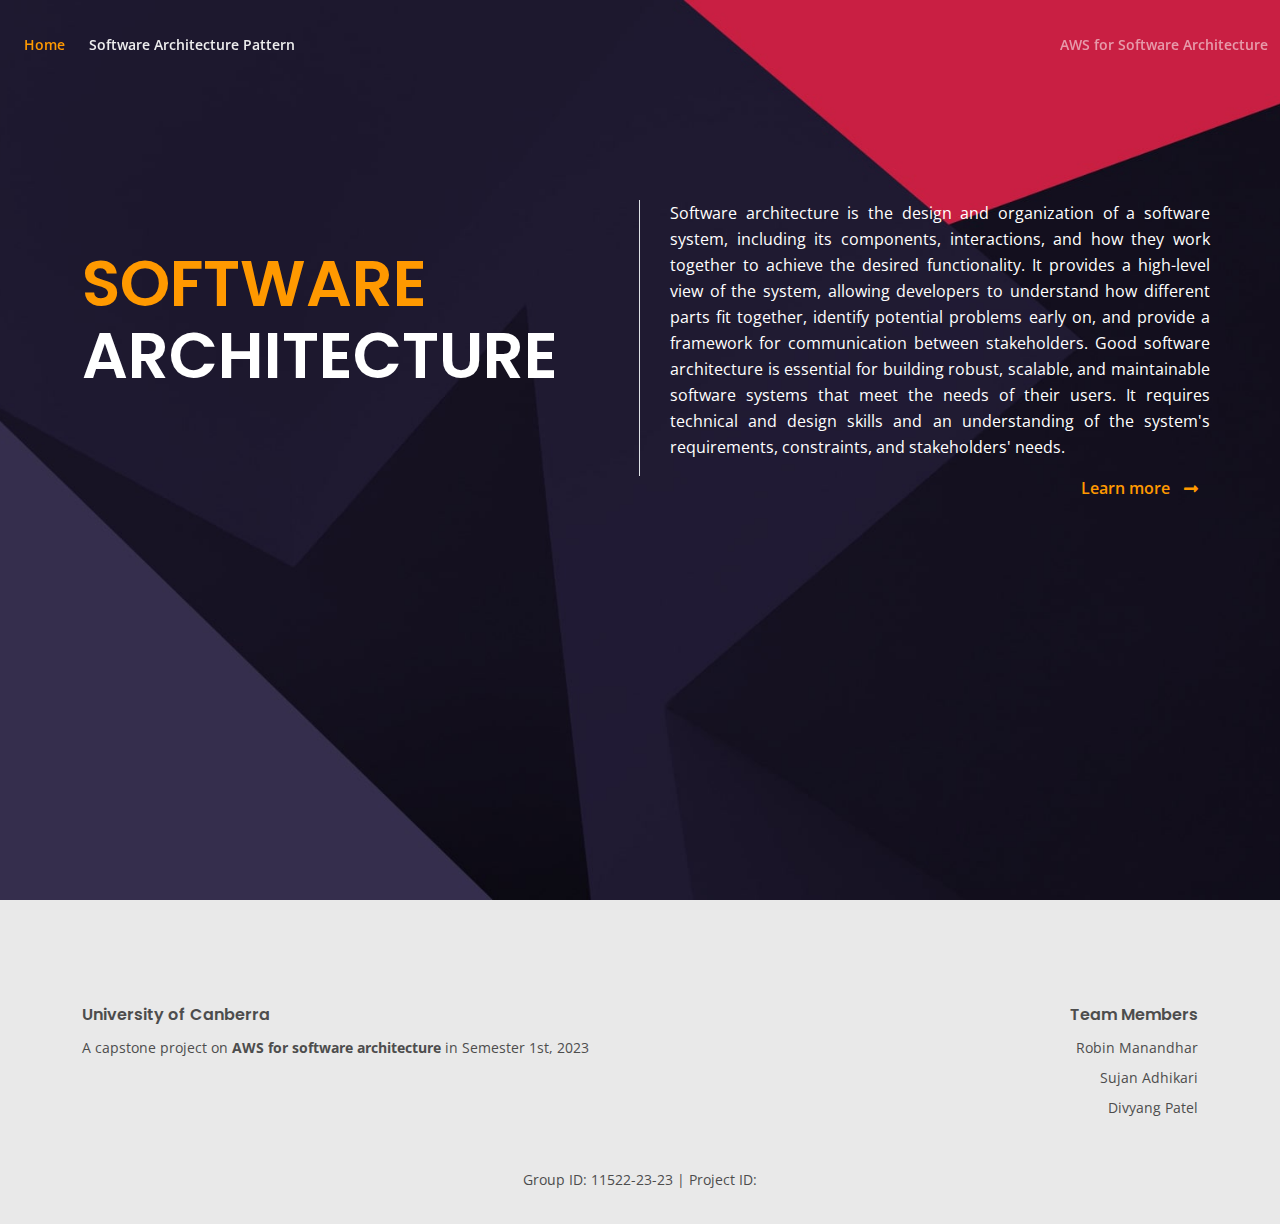
==== index.html @ 77b59138 "new file add and some changes" ====
<!DOCTYPE html>
<html lang="en">
    <head>
        <meta charset="utf-8">
        <meta name="viewport" content="width=device-width, initial-scale=1, shrink-to-fit=no">

        <!-- Webpage Title -->
        <title>AWS for Software Architecture</title>
        
        <!-- Styles -->
        <link href="https://fonts.googleapis.com/css2?family=Open+Sans:ital,wght@0,400;0,600;0,700;1,400&display=swap" rel="stylesheet">
        <link href="https://fonts.googleapis.com/css2?family=Poppins:wght@600&display=swap" rel="stylesheet">
        <link href="css/bootstrap.min.css" rel="stylesheet">
        <link href="css/fontawesome-all.min.css" rel="stylesheet">
        <link href="css/swiper.css" rel="stylesheet">
        <link href="css/styles.css" rel="stylesheet">
        
        <!-- Favicon  -->
        <link rel="icon" href="images/favicon.png">
    </head>
    <body data-bs-spy="scroll" data-bs-target="#navbarExample">
        
        <!-- Navigation -->
        <nav id="navbarExample" class="navbar navbar-expand-lg fixed-top navbar-dark" aria-label="Main navigation">
            <div class="container">

                <button class="navbar-toggler p-0 border-0" type="button" id="navbarSideCollapse" aria-label="Toggle navigation">
                    <span class="navbar-toggler-icon"></span>
                </button>

                <div class="navbar-collapse offcanvas-collapse" id="navbarsExampleDefault">
                    <ul class="navbar-nav mr-auto navbar-nav-scroll">
                        <li class="nav-item">
                            <a class="nav-link" href="#header">Home</a>
                        </li>
                        <li class="nav-item">
                            <a class="nav-link" href="soft_arch_pattern.html">Software Architecture Pattern</a>
                        </li>                        
                    </ul>
                    <span class="navbar-text ms-auto">
                        AWS for Software Architecture
                    </span>
                </div> <!-- end of navbar-collapse -->
            </div> <!-- end of container -->
        </nav> <!-- end of navbar -->
        <!-- end of navigation -->

        
        <!-- Header -->
        <header id="header" class="header">
            <div class="container">
                <div class="row">
                    <div class="col-lg-6 border-end">
                        <h1 class="h1-large mt-5"><span class="yellow">SOFTWARE</span><br> ARCHITECTURE</h1>
                    </div> <!-- end of col -->
                    
                    <div class="col-lg-6 intro-text">
                        <p>Software architecture is the design and organization of a software system, 
                            including its components, interactions, and how they work together to 
                            achieve the desired functionality. It provides a high-level view of the 
                            system, allowing developers to understand how different parts fit 
                            together, identify potential problems early on, and provide a framework 
                            for communication between stakeholders. Good software architecture is 
                            essential for building robust, scalable, and maintainable software systems 
                            that meet the needs of their users. It requires technical and design skills 
                            and an understanding of the system's requirements, constraints, and 
                            stakeholders' needs.</p>                        
                    </div> <!-- end of col -->
                    <div class="col-lg-12">
                        <a class="read-more no-line yellow float-end" href="soft_arch.html">Learn more <span class="fas fa-long-arrow-alt-right"></span></a>
                    </div>
                </div> <!-- end of row -->
            </div> <!-- end of container -->
        </header> <!-- end of header -->
        <!-- end of header -->

        <!-- Footer -->
        <div class="footer">
            <div class="container">
                <div class="row">
                    <div class="col-lg-6">
                        <h6>University of Canberra</h6>
                        <p class="p-small">A capstone project on <strong>AWS for software architecture</strong> in Semester 1st, 2023</p>
                    </div> <!-- end of col -->
                    <div class="col-lg-6">
                        <div class="float-end">
                            <h6 class="text-end">Team Members</h6>
                            <ul class="list-unstyled li-space-lg p-small text-end">
                                <li>Robin Manandhar</li>
                                <li>Sujan Adhikari</li>
                                <li>Divyang Patel</li>
                            </ul>
                        </div>
                    </div><!-- end of col -->
                </div> <!-- end of row -->
            </div> <!-- end of container -->
        </div> <!-- end of footer -->  
        <!-- end of footer -->


        <!-- Copyright -->
        <div class="copyright">
            <div class="container">
                <div class="row">
                    <div class="col-lg-12">
                        <p class="p-small">Group ID: 11522-23-23 | Project ID: </p>
                    </div> <!-- end of col -->
                </div> <!-- enf of row -->
            </div> <!-- end of container -->
        </div> <!-- end of copyright --> 
        <!-- end of copyright -->

        <!-- Back To Top Button -->
        <button onclick="topFunction()" id="myBtn">
            <img src="images/up-arrow.png" alt="alternative">
        </button>
        <!-- end of back to top button -->
            
        <!-- Scripts -->
        <script src="js/bootstrap.min.js"></script> <!-- Bootstrap framework -->
        <script src="js/swiper.min.js"></script> <!-- Swiper for image and text sliders -->
        <script src="js/purecounter.min.js"></script> <!-- Purecounter counter for statistics numbers -->
        <script src="js/scripts.js"></script> <!-- Custom scripts -->
    </body>
</html>
---- css/styles.css ----
/* Description: Master CSS file */

/*****************************************
Table Of Contents:
- General Styles
- Navigation
- Header
- Footer
- Copyright
- Back To Top Button
- Extra Pages
- Media Queries
******************************************/

/*****************************************
Colors:
- Backgrounds - light gray #f7f9fd
- Buttons, icons - yellow #ff9900
- Headings text - black #131a22
- Body text - dark gray #53575a
******************************************/


/**************************/
/*     General Styles     */
/**************************/
body,
html {
    width: 100%;
	height: 100%;
}

body, p {
	color: #53575a; 
	font: 400 1rem/1.625rem "Open Sans", sans-serif;
}

h1 {
	color: #131a22;
	font-weight: 600;
	font-size: 2.5rem;
	line-height: 3.25rem;
	font-family: "Poppins"
}

h2 {
	color: #131a22;
	font-weight: 600;
	font-size: 2rem;
	line-height: 2.5rem;
	font-family: "Poppins"
}

h3 {
	color: #131a22;
	font-weight: 600;
	font-size: 1.75rem;
	line-height: 2.25rem;
	font-family: "Poppins"
}

h4 {
	color: #131a22;
	font-weight: 600;
	font-size: 1.5rem;
	line-height: 2rem;
	font-family: "Poppins"
}

h5 {
	color: #131a22;
	font-weight: 600;
	font-size: 1.25rem;
	line-height: 1.625rem;
	font-family: "Poppins"
}

h6 {
	color: #131a22;
	font-weight: 600;
	font-size: 1rem;
	line-height: 1.375rem;
	font-family: "Poppins"
}

.p-large {
	font-size: 1.125rem;
	line-height: 1.75rem;
}

.p-small {
	font-size: 0.875rem;
	line-height: 1.5rem;
}

.li-space-lg li {
	margin-bottom: 0.5rem;
}

a {
	color: #53575a;
	text-decoration: underline;
}

a:hover {
	color: #53575a;
	text-decoration: underline;
}

.no-line {
	text-decoration: none;
}

.no-line:hover {
	text-decoration: none;
}

.read-more {
	font-weight: 600;
	font-size: 1rem;
	line-height: 1.5rem;
}

.read-more .fas {
	margin-left: 0.625rem;
	font-size: 1rem;
	vertical-align: -8%;
}

.yellow {
	color: #ff9900;
}

.bg-gray {
	background-color: #f7f9fd;
}

.hr-heading {
	display: block;
	width: 5rem;
	margin-top: 0.75rem;
	margin-bottom: 0.75rem;
	border: 1px solid #ffffff;
	background-color: #131a22;
	opacity: 1;
}

.btn-solid-reg {
	display: inline-block;
	padding: 1.375rem 2.25rem 1.375rem 2.25rem;
	border: 1px solid #ff9900;
	border-radius: 4px;
	background-color: #ff9900;
	color: #ffffff;
	font-weight: 600;
	font-size: 0.875rem;
	line-height: 0;
	text-decoration: none;
	transition: all 0.2s;
}

.btn-solid-reg:hover {
	background-color: transparent;
	color: #ff9900; /* needs to stay here because of the color property of a tag */
	text-decoration: none;
}

.btn-solid-lg {
	display: inline-block;
	padding: 1.625rem 2.625rem 1.625rem 2.625rem;
	border: 1px solid #ff9900;
	border-radius: 4px;
	background-color: #ff9900;
	color: #ffffff;
	font-weight: 600;
	font-size: 0.875rem;
	line-height: 0;
	text-decoration: none;
	transition: all 0.2s;
}

.btn-solid-lg:hover {
	background-color: transparent;
	color: #ff9900; /* needs to stay here because of the color property of a tag */
	text-decoration: none;
}

.btn-outline-reg {
	display: inline-block;
	padding: 1.375rem 2.25rem 1.375rem 2.25rem;
	border: 1px solid #131a22;
	border-radius: 4px;
	background-color: transparent;
	color: #131a22;
	font-weight: 600;
	font-size: 0.875rem;
	line-height: 0;
	text-decoration: none;
	transition: all 0.2s;
}

.btn-outline-reg:hover {
	background-color: #131a22;
	color: #ffffff;
	text-decoration: none;
}

.btn-outline-lg {
	display: inline-block;
	padding: 1.625rem 2.625rem 1.625rem 2.625rem;
	border: 1px solid #131a22;
	border-radius: 4px;
	background-color: transparent;
	color: #131a22;
	font-weight: 600;
	font-size: 0.875rem;
	line-height: 0;
	text-decoration: none;
	transition: all 0.2s;
}

.btn-outline-lg:hover {
	background-color: #131a22;
	color: #ffffff;
	text-decoration: none;
}

.btn-outline-sm {
	display: inline-block;
	padding: 1rem 1.5rem 1rem 1.5rem;
	border: 1px solid #131a22;
	border-radius: 4px;
	background-color: transparent;
	color: #131a22;
	font-weight: 600;
	font-size: 0.875rem;
	line-height: 0;
	text-decoration: none;
	transition: all 0.2s;
}

.btn-outline-sm:hover {
	background-color: #131a22;
	color: #ffffff;
	text-decoration: none;
}

.form-group {
	position: relative;
	margin-bottom: 1.25rem;
}

.form-control-input,
.form-control-textarea {
	width: 100%;
	padding-top: 0.875rem;
	padding-bottom: 0.875rem;
	padding-left: 1.5rem;
	border: 1px solid #cbcbd1;
	border-radius: 4px;
	background-color: #ffffff;
	font-size: 0.875rem;
	line-height: 1.5rem;
	-webkit-appearance: none; /* removes inner shadow on form inputs on ios safari */
}

.form-control-textarea {
	display: block;
	height: 14rem; /* used instead of html rows to normalize height between Chrome and IE/FF */
}

.form-control-input:focus,
.form-control-textarea:focus {
	border: 1px solid #a1a1a1;
	outline: none; /* Removes blue border on focus */
}

.form-control-input:hover,
.form-control-textarea:hover {
	border: 1px solid #a1a1a1;
}

.form-control-submit-button {
	display: inline-block;
	width: 100%;
	height: 3.25rem;
	border: 1px solid #ff9900;
	border-radius: 4px;
	background-color: #ff9900;
	color: #ffffff;
	font-weight: 600;
	font-size: 0.875rem;
	line-height: 0;
	cursor: pointer;
	transition: all 0.2s;
}

.form-control-submit-button:hover {
	border: 1px solid #ff9900;
	background-color: transparent;
	color: #ff9900;
}


/**********************/
/*     Navigation     */
/**********************/
.navbar {
	background-color: #131a22;
	font-weight: 600;
	font-size: 0.875rem;
	line-height: 0.875rem;
	box-shadow: 0 1px 6px 0 rgba(0, 0, 0, 0.025);
}

.navbar .navbar-brand {
	padding-top: 0.25rem;
	padding-bottom: 0.25rem;
}

.navbar .logo-image img {
    width: 121px;
	height: 32px;
}

.navbar .logo-text {
	color: #ffffff;
	font-weight: 700;
	font-size: 1.875rem;
	line-height: 1rem;
	text-decoration: none;
}

.offcanvas-collapse {
	position: fixed;
	top: 3.25rem; /* adjusts the height between the top of the page and the offcanvas menu */
	bottom: 0;
	left: 100%;
	width: 100%;
	padding-right: 1rem;
	padding-left: 1rem;
	overflow-y: auto;
	visibility: hidden;
	background-color: #131a22;
	transition: visibility .3s ease-in-out, -webkit-transform .3s ease-in-out;
	transition: transform .3s ease-in-out, visibility .3s ease-in-out;
	transition: transform .3s ease-in-out, visibility .3s ease-in-out, -webkit-transform .3s ease-in-out;
}

.offcanvas-collapse.open {
	visibility: visible;
	-webkit-transform: translateX(-100%);
	transform: translateX(-100%);
}

.navbar .navbar-nav {
	margin-top: 0.75rem;
	margin-bottom: 0.5rem;
}

.navbar .nav-item .nav-link {
	padding-top: 0.625rem;
	padding-bottom: 0.625rem;
	color: #eeeeee;
	text-decoration: none;
	transition: all 0.2s ease;
}

.navbar .nav-item.dropdown.show .nav-link,
.navbar .nav-item .nav-link:hover,
.navbar .nav-item .nav-link.active {
	color: #ff9900;
}

/* Dropdown Menu */
.navbar .dropdown .dropdown-menu {
	animation: fadeDropdown 0.2s; /* required for the fade animation */
}

@keyframes fadeDropdown {
    0% {
        opacity: 0;
    }

    100% {
        opacity: 1;
	}
}

.navbar .dropdown-menu {
	margin-top: 0.25rem;
	margin-bottom: 0.25rem;
	border: none;
	background-color: #131a22;
}

.navbar .dropdown-item {
	padding-top: 0.625rem;
	padding-bottom: 0.625rem;
	color: #eeeeee;
	font-weight: 600;
	font-size: 0.875rem;
	line-height: 0.875rem;
	text-decoration: none;
}

.navbar .dropdown-item:hover {
	background-color: #131a22;
	color: #ff9900;
}

.navbar .dropdown-divider {
	width: 100%;
	height: 1px;
	margin: 0.5rem auto 0.5rem auto;
	border: none;
	background-color: #525296;
}
/* end of dropdown menu */

.navbar .fa-stack {
	width: 2em;
	margin-right: 0.25rem;
	font-size: 0.75rem;
}

.navbar .fa-stack-2x {
	color: #ff9900;
	transition: all 0.2s ease;
}

.navbar .fa-stack-1x {
	color: #ffffff;
	transition: all 0.2s ease;
}

.navbar .fa-stack:hover .fa-stack-2x {
	color: #ffffff;
}

.navbar .fa-stack:hover .fa-stack-1x {
	color: #ff9900;
}

.navbar .navbar-toggler {
	padding: 0;
	border: none;
	font-size: 1.25rem;
}


/*****************/
/*    Header     */
/*****************/
.header {
	padding-top: 8rem;
	padding-bottom: 8rem;
	background: url('../images/header-background.jpg') center center no-repeat;
	background-size: cover;
	text-align: center;
	height: 100vh;
}

.header .h1-large {
	margin-bottom: 2.5rem;
	color: #ffffff;
	font-size: 4rem;
	line-height: 4.5rem;
}

.header .intro-text {
	color: #ffffff;
	padding-left: 30px;
	text-align: center;
	padding-right: 0;
}

.header p {
	color: #ffffff;
	text-align: justify;
}

.header a:hover {
	color: #ca7300;
}

.header a span {
	transition: 0.5s all ease-in-out;
}

.header a:hover span {
	transform: translateX(50%);	
}

.header .btn-solid-lg {
	display: block;
	margin-bottom: 1.375rem;
}

.header .btn-outline-lg {
	display: block;
	border-color: #ffffff;
	color: #ffffff;
}

.header .btn-outline-lg:hover {
	background-color: #ffffff;
	color: #444444;
}

/******************/
/*     Footer     */
/******************/
.footer {
	padding-top: 6.5rem;
	padding-bottom: 2rem;
	background-color: #e9e9e9;
}

.footer a {
	text-decoration: none;
}

.footer h6 {
	margin-bottom: 0.625rem;
	color: #4d4d4d;
}

.footer p,
.footer a,
.footer ul {
	color: #4d4d4d;
}

.footer .li-space-lg li {
	margin-bottom: 0.375rem;
}


/*********************/
/*     Copyright     */
/*********************/
.copyright {
	padding-bottom: 1rem;
	background-color: #e9e9e9;
	text-align: center;
}

.copyright p,
.copyright a {
	color: #4d4d4d;
	text-decoration: none;
}


/******************************/
/*     Back To Top Button     */
/******************************/
#myBtn {
	position: fixed; 
  	z-index: 99; 
	bottom: 20px; 
	right: 20px; 
	display: none; 
	width: 52px;
	height: 52px;
	border: none; 
	border-radius: 50%; 
	outline: none; 
	background-color: #323137; 
	cursor: pointer; 
}

#myBtn:hover {
	background-color: #0f0f11;
}

#myBtn img {
	margin-bottom: 0.25rem;
	margin-left: 0.125rem;
	width: 18px;
}


/***********************/
/*     Extra Pages     */
/***********************/
.ex-header {
	padding-top: 8.5rem;
	padding-bottom: 4rem;
	background-color: #131a22;
}

.ex-header h1 {
	color: #ffffff;
}

.ex-basic-1 .list-unstyled .fas {
	font-size: 0.375rem;
	line-height: 1.625rem;
}

.ex-basic-1 .list-unstyled .flex-grow-1 {
	margin-left: 0.5rem;
}

.ex-basic-1 .text-box {
	padding: 1.25rem 1.25rem 0.5rem 1.25rem;
	background-color: #f7f9fd;
}

.ex-cards-1 .card {
	border: none;
	background-color: transparent;
}

.ex-cards-1 .card .fa-stack {
	width: 2em;
	font-size: 1.125rem;
}

.ex-cards-1 .card .fa-stack-2x {
	color: #ff9900;
}

.ex-cards-1 .card .fa-stack-1x {
	width: 2em;
	color: #ffffff;
	font-weight: 700;
	line-height: 2.125rem;
}

.ex-cards-1 .card .list-unstyled .flex-grow-1 {
	margin-left: 2.25rem;
}

.ex-cards-1 .card .list-unstyled .flex-grow-1 h5 {
	margin-top: 0.125rem;
	margin-bottom: 0.5rem;
}


/*************************/
/*     Media Queries     */
/*************************/	
/* Min-width 768px */
@media (min-width: 768px) {

	/* Header */
	.header {
		padding-top: 8rem;
		padding-bottom: 5rem;
	}

	.header .btn-solid-lg {
		display: inline-block;
		margin-bottom: 0;
	}

	.header .btn-outline-lg {
		display: inline-block;
	}

	.header .btn-solid-lg,
	.header .btn-outline-lg {
		margin-right: 0.5rem;
		margin-left: 0.5rem;
	}
	/* end of header */

	/* Extra Pages */
	.ex-basic-1 .text-box {
		padding: 1.75rem 2rem 0.875rem 2rem;
	}
	/* end of extra pages */
}
/* end of min-width 768px */


/* Min-width 992px */
@media (min-width: 992px) {
	
	/* General Styles */
	.h2-heading {
		width: 35.25rem;
		margin-right: auto;
		margin-left: auto;
	}

	.p-heading {
		width: 46rem;
		margin-right: auto;
		margin-left: auto;
	}
	/* end of general styles */


	/* Navigation */
	.navbar {
		padding-top: 1.75rem;
		background-color: transparent;
		box-shadow: none;
		transition: all 0.2s;
	}

	.navbar.top-nav-collapse {
		padding-top: 0.5rem;
		padding-bottom: 0.5rem;
		background-color: #131a22;
		box-shadow: 0 3px 6px 0 rgba(0, 0, 0, 0.025);
	}

	.offcanvas-collapse {
		position: static;
		top: auto;
		bottom: auto;
		left: auto;
		width: auto;
		padding-right: 0;
		padding-left: 0;
		background-color: transparent;
		overflow-y: visible;
		visibility: visible;
	}

	.offcanvas-collapse.open {
		-webkit-transform: none;
		transform: none;
	}

	.navbar .navbar-nav {
		margin-top: 0;
		margin-bottom: 0;
	}
	
	.navbar .nav-item .nav-link {
		padding-right: 0.75rem;
		padding-left: 0.75rem;
	}

	.navbar .dropdown-menu {
		padding-top: 0.75rem;
		padding-bottom: 0.875rem;
		box-shadow: 0 3px 3px 1px rgba(0, 0, 0, 0.08);
	}

	.navbar .dropdown-divider {
		width: 90%;
	}

	.navbar .social-icons {
		margin-left: 0.5rem;
	}
	
	.navbar .fa-stack {
		margin-right: 0;
		margin-left: 0.25rem;
	}
	/* end of navigation */


	/* Header */
	.header {
		padding-top: 15rem;
		padding-bottom: 13rem;
		text-align: left;
	}

	.header .h1-large {
		font-size: 3rem;
		line-height: 3.25rem;
	}

	.header .intro-text  {
		color: #ffffff;
		padding-left: 30px;
		text-align: center;
		padding-right: 0;
	}

	/* end of header */

	/* Footer */
	.footer .footer-col {
		margin-bottom: 2rem;
	}
	/* end of footer */


	/* Extra Pages */
	.ex-cards-1 .card {
		display: inline-block;
		width: 296px;
		vertical-align: top;
	}

	.ex-cards-1 .card:nth-of-type(3n+2) {
		margin-right: 1rem;
		margin-left: 1rem;
	}
	/* end of extra pages */
}
/* end of min-width 992px */


/* Min-width 1200px */
@media (min-width: 1200px) {
	
	/* General Styles */
	.container {
		max-width: 1140px;
	}
	/* end of general styles */
	

	/* Navigation */
	.navbar .container {
		max-width: 1430px;
	}
	/* end of navigation */


	/* Header */
	.header {
		padding-top: 12.5rem;
		padding-bottom: 8.5rem;
	}

	.header .h1-large {
		font-size: 4rem;
		line-height: 4.5rem;
	}

	.header .intro-text {
		color: #ffffff;
		padding-left: 30px;
		padding-right: 0;
		text-align: center;
	}

	.header .btn-solid-lg,
	.header .btn-outline-lg {
		margin: 0;
		padding: 1.875rem 3rem;
		font-size: 1rem;
	}
	
	.header .btn-solid-lg {
		margin-right: 0.75rem;
	}
	/* end of header */


	/* Extra Pages */
	.ex-cards-1 .card {
		width: 336px;
	}

	.ex-cards-1 .card:nth-of-type(3n+2) {
		margin-right: 2.875rem;
		margin-left: 2.875rem;
	}
	/* end of extra pages */
}
/* end of min-width 1200px */
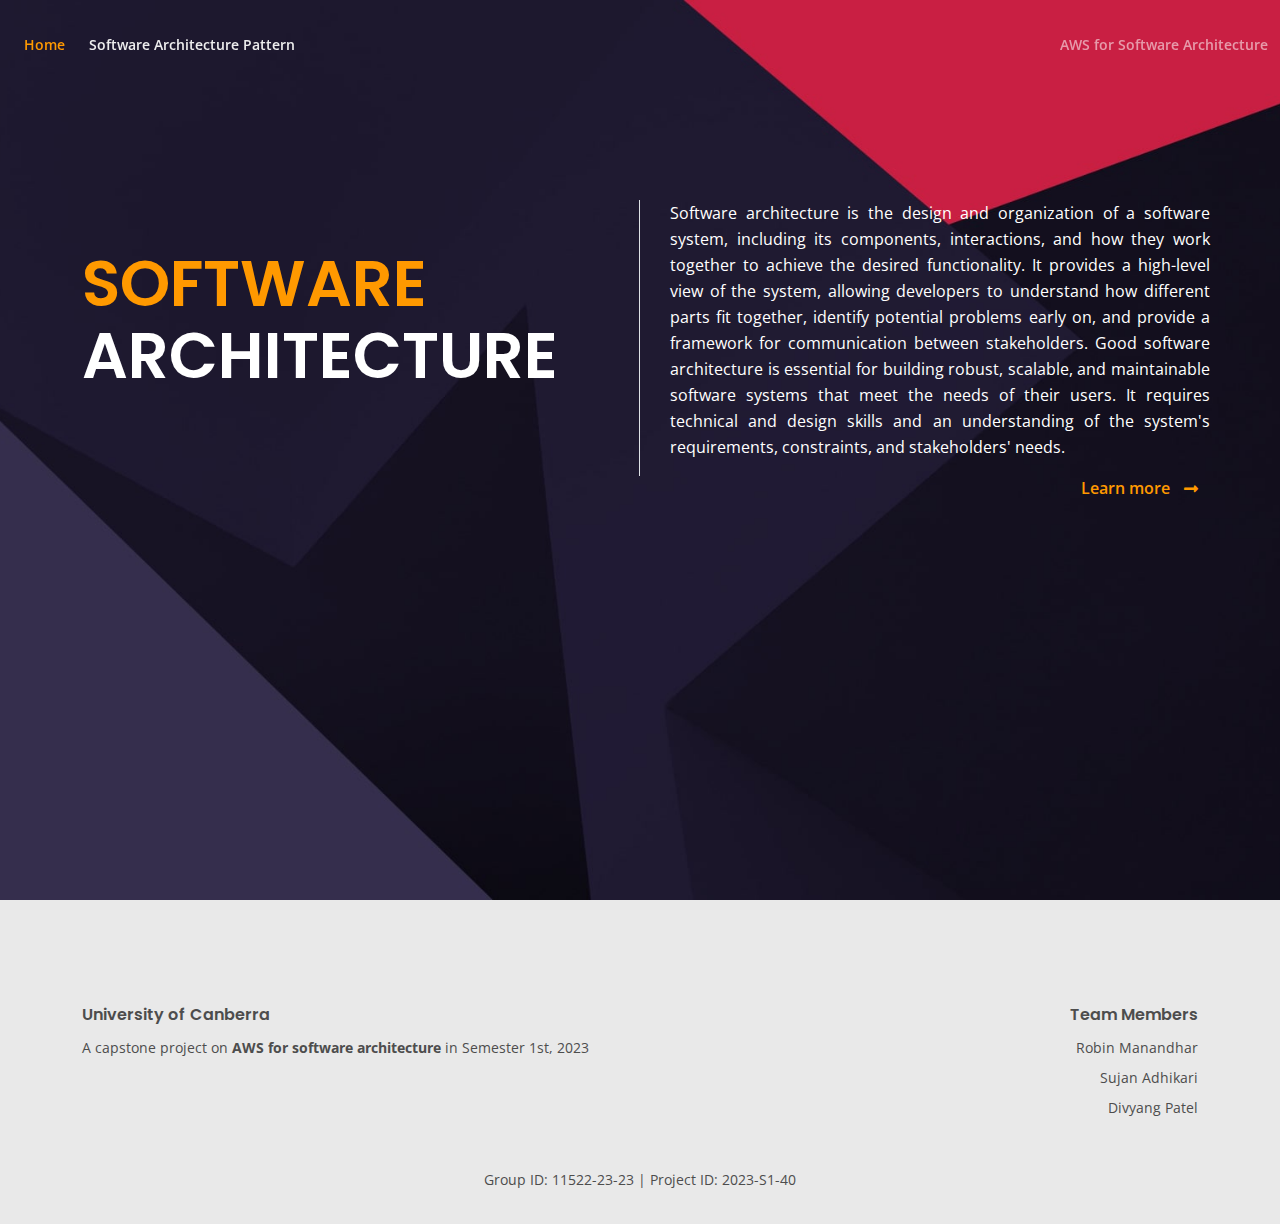
==== commit c41e88d4: "responsiveness" ====
--- a/index.html
+++ b/index.html
@@ -9,14 +9,13 @@
         
         <!-- Styles -->
         <link href="https://fonts.googleapis.com/css2?family=Open+Sans:ital,wght@0,400;0,600;0,700;1,400&display=swap" rel="stylesheet">
-        <link href="https://fonts.googleapis.com/css2?family=Poppins:wght@600&display=swap" rel="stylesheet">
+        <link href="https://fonts.googleapis.com/css2?family=Poppins:wght@100;600&display=swap" rel="stylesheet">
         <link href="css/bootstrap.min.css" rel="stylesheet">
         <link href="css/fontawesome-all.min.css" rel="stylesheet">
-        <link href="css/swiper.css" rel="stylesheet">
         <link href="css/styles.css" rel="stylesheet">
         
         <!-- Favicon  -->
-        <link rel="icon" href="images/favicon.png">
+        <link rel="icon" href="images/favicon.ico" type="image/x-icon" />
     </head>
     <body data-bs-spy="scroll" data-bs-target="#navbarExample">
         
@@ -83,14 +82,12 @@
                         <p class="p-small">A capstone project on <strong>AWS for software architecture</strong> in Semester 1st, 2023</p>
                     </div> <!-- end of col -->
                     <div class="col-lg-6">
-                        <div class="float-end">
-                            <h6 class="text-end">Team Members</h6>
-                            <ul class="list-unstyled li-space-lg p-small text-end">
-                                <li>Robin Manandhar</li>
-                                <li>Sujan Adhikari</li>
-                                <li>Divyang Patel</li>
-                            </ul>
-                        </div>
+                        <h6 class="custom-text-align">Team Members</h6>
+                        <ul class="list-unstyled li-space-lg p-small custom-text-align">
+                            <li>Robin Manandhar</li>
+                            <li>Sujan Adhikari</li>
+                            <li>Divyang Patel</li>
+                        </ul>
                     </div><!-- end of col -->
                 </div> <!-- end of row -->
             </div> <!-- end of container -->
@@ -103,7 +100,7 @@
             <div class="container">
                 <div class="row">
                     <div class="col-lg-12">
-                        <p class="p-small">Group ID: 11522-23-23 | Project ID: </p>
+                        <p class="p-small">Group ID: 11522-23-23 | Project ID: 2023-S1-40</p>
                     </div> <!-- end of col -->
                 </div> <!-- enf of row -->
             </div> <!-- end of container -->
@@ -118,8 +115,6 @@
             
         <!-- Scripts -->
         <script src="js/bootstrap.min.js"></script> <!-- Bootstrap framework -->
-        <script src="js/swiper.min.js"></script> <!-- Swiper for image and text sliders -->
-        <script src="js/purecounter.min.js"></script> <!-- Purecounter counter for statistics numbers -->
         <script src="js/scripts.js"></script> <!-- Custom scripts -->
     </body>
 </html>--- a/css/styles.css
+++ b/css/styles.css
@@ -33,6 +33,7 @@
 body, p {
 	color: #53575a; 
 	font: 400 1rem/1.625rem "Open Sans", sans-serif;
+	text-align: justify;
 }
 
 h1 {
@@ -99,12 +100,21 @@
 
 a {
 	color: #53575a;
+	text-decoration: none;
+}
+
+a:hover {
+	color: #ff9900;
 	text-decoration: underline;
 }
 
-a:hover {
-	color: #53575a;
-	text-decoration: underline;
+.img-ref {
+	font-size: 0.75rem;
+	font-style: italic;
+}
+
+.img-ref a {
+	font-size: 0.75rem !important;
 }
 
 .no-line {
@@ -477,7 +487,6 @@
 
 .header p {
 	color: #ffffff;
-	text-align: justify;
 }
 
 .header a:hover {
@@ -532,6 +541,10 @@
 	color: #4d4d4d;
 }
 
+.footer .custom-text-align {
+	text-align: start;
+}
+
 .footer .li-space-lg li {
 	margin-bottom: 0.375rem;
 }
@@ -543,13 +556,13 @@
 .copyright {
 	padding-bottom: 1rem;
 	background-color: #e9e9e9;
-	text-align: center;
 }
 
 .copyright p,
 .copyright a {
 	color: #4d4d4d;
 	text-decoration: none;
+	text-align: center !important;
 }
 
 
@@ -595,6 +608,18 @@
 	color: #ffffff;
 }
 
+.ex-header h1 span {
+	font-weight: 100;
+	font-size: 24px;
+}
+
+.ex-basic-1 .first-paragraph::first-letter {
+	initial-letter: 2;
+	color: #ff9900;
+	margin-right: 0.25em;
+	font-weight: 700;
+}
+
 .ex-basic-1 .list-unstyled .fas {
 	font-size: 0.375rem;
 	line-height: 1.625rem;
@@ -606,7 +631,13 @@
 
 .ex-basic-1 .text-box {
 	padding: 1.25rem 1.25rem 0.5rem 1.25rem;
-	background-color: #f7f9fd;
+	background-color: #fff2de;
+	border-left: 4px solid #ff9900ef;
+	border-radius: 5px;
+}
+
+.ex-basic-1 .text-box p a {
+	font-style: italic;
 }
 
 .ex-cards-1 .card {
@@ -673,6 +704,10 @@
 		padding: 1.75rem 2rem 0.875rem 2rem;
 	}
 	/* end of extra pages */
+
+	.footer .custom-text-align {
+		text-align: start;
+	}
 }
 /* end of min-width 768px */
 
@@ -784,6 +819,10 @@
 	.footer .footer-col {
 		margin-bottom: 2rem;
 	}
+
+	.footer .custom-text-align {
+		text-align: end;
+	}
 	/* end of footer */
 
 
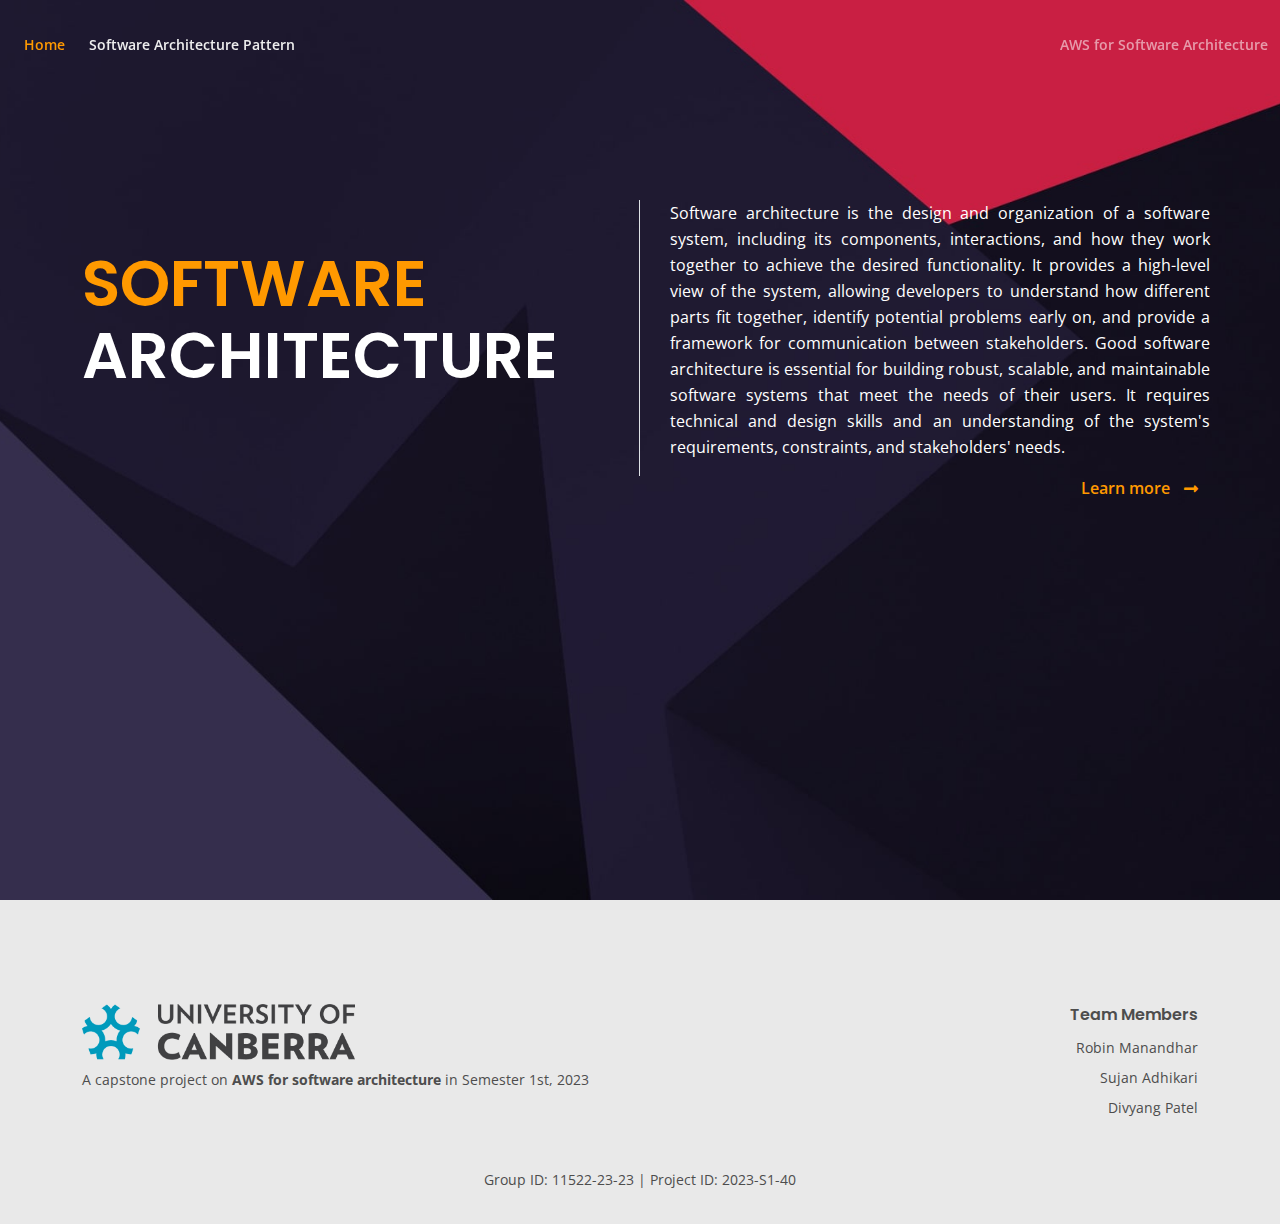
==== commit 6205421d: "uc logo added" ====
--- a/index.html
+++ b/index.html
@@ -78,8 +78,8 @@
             <div class="container">
                 <div class="row">
                     <div class="col-lg-6">
-                        <h6>University of Canberra</h6>
-                        <p class="p-small">A capstone project on <strong>AWS for software architecture</strong> in Semester 1st, 2023</p>
+                        <img class="img-fluid w-50" src="images/uc.png">
+                        <p class="p-small mt-2">A capstone project on <strong>AWS for software architecture</strong> in Semester 1st, 2023</p>
                     </div> <!-- end of col -->
                     <div class="col-lg-6">
                         <h6 class="custom-text-align">Team Members</h6>
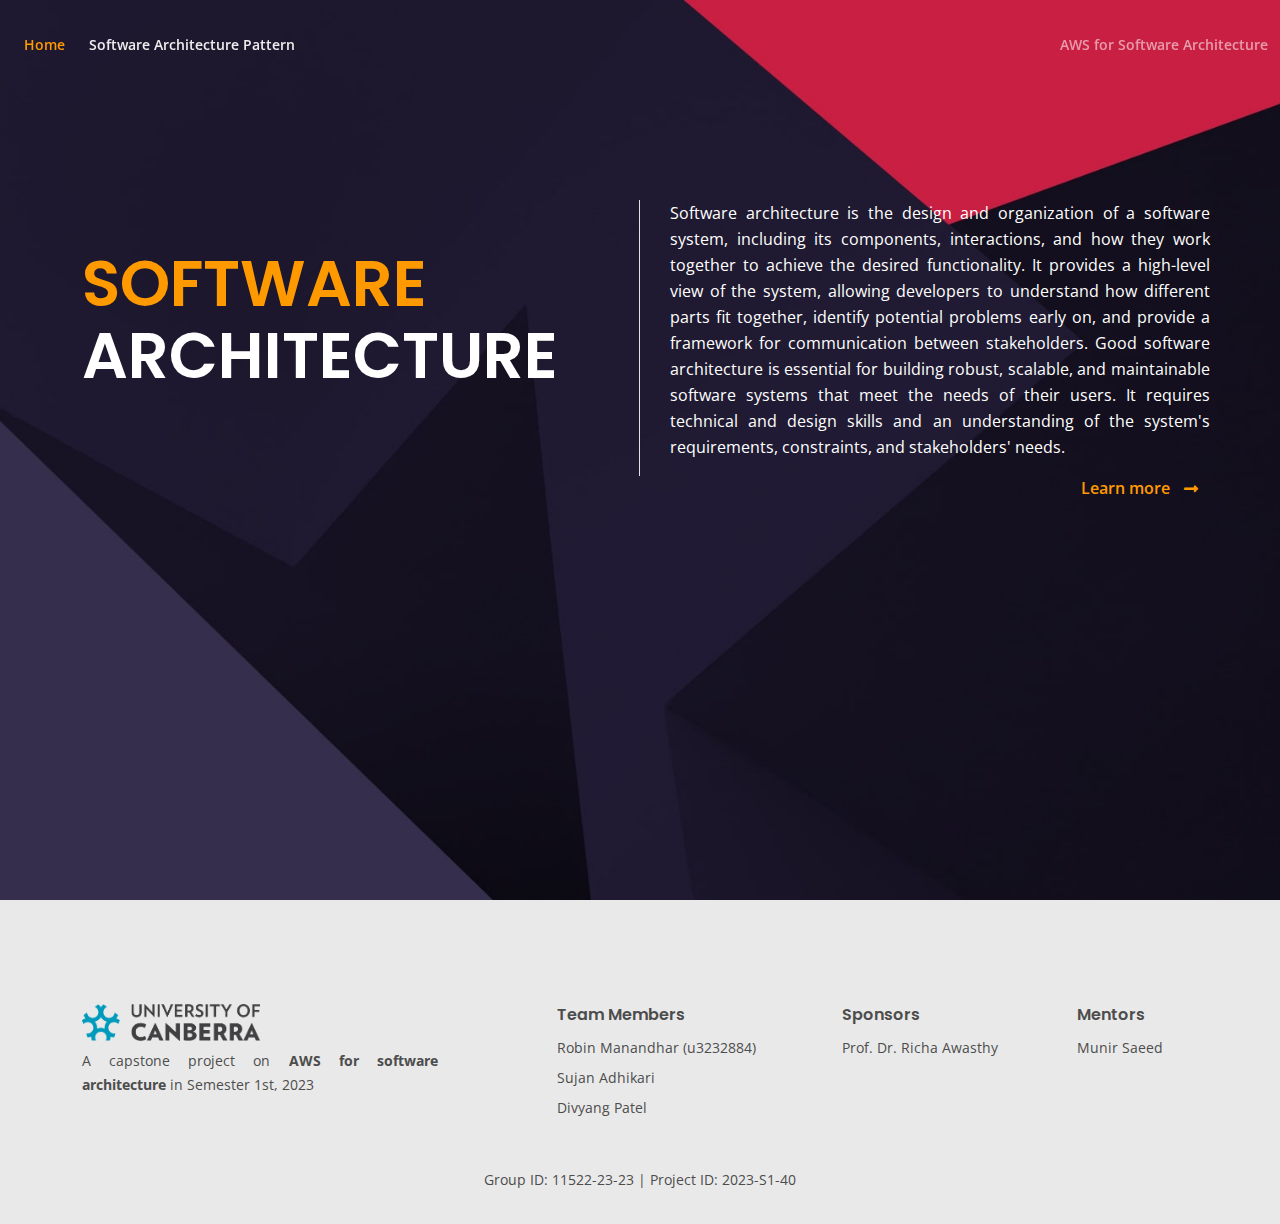
==== commit dac7f2bc: "some footer changes" ====
--- a/index.html
+++ b/index.html
@@ -77,18 +77,30 @@
         <div class="footer">
             <div class="container">
                 <div class="row">
-                    <div class="col-lg-6">
+                    <div class="col-lg-4">
                         <img class="img-fluid w-50" src="images/uc.png">
                         <p class="p-small mt-2">A capstone project on <strong>AWS for software architecture</strong> in Semester 1st, 2023</p>
                     </div> <!-- end of col -->
-                    <div class="col-lg-6">
-                        <h6 class="custom-text-align">Team Members</h6>
-                        <ul class="list-unstyled li-space-lg p-small custom-text-align">
-                            <li>Robin Manandhar</li>
+                    <div class="col-lg-3 offset-lg-1">
+                        <h6>Team Members</h6>
+                        <ul class="list-unstyled li-space-lg p-small">
+                            <li>Robin Manandhar (u3232884)</li>
                             <li>Sujan Adhikari</li>
                             <li>Divyang Patel</li>
                         </ul>
                     </div><!-- end of col -->
+                    <div class="col-lg-2">
+                        <h6>Sponsors</h6>
+                        <ul class="list-unstyled li-space-lg p-small">
+                            <li>Prof. Dr. Richa Awasthy</li>
+                        </ul>
+                    </div>
+                    <div class="col-lg-2 custom-text-align">
+                        <h6>Mentors</h6>
+                        <ul class="list-unstyled li-space-lg p-small">
+                            <li>Munir Saeed</li>
+                        </ul>
+                    </div>
                 </div> <!-- end of row -->
             </div> <!-- end of container -->
         </div> <!-- end of footer -->  
--- a/css/styles.css
+++ b/css/styles.css
@@ -539,10 +539,6 @@
 .footer a,
 .footer ul {
 	color: #4d4d4d;
-}
-
-.footer .custom-text-align {
-	text-align: start;
 }
 
 .footer .li-space-lg li {
@@ -705,9 +701,6 @@
 	}
 	/* end of extra pages */
 
-	.footer .custom-text-align {
-		text-align: start;
-	}
 }
 /* end of min-width 768px */
 
@@ -821,7 +814,7 @@
 	}
 
 	.footer .custom-text-align {
-		text-align: end;
+		padding-left: 5%;
 	}
 	/* end of footer */
 
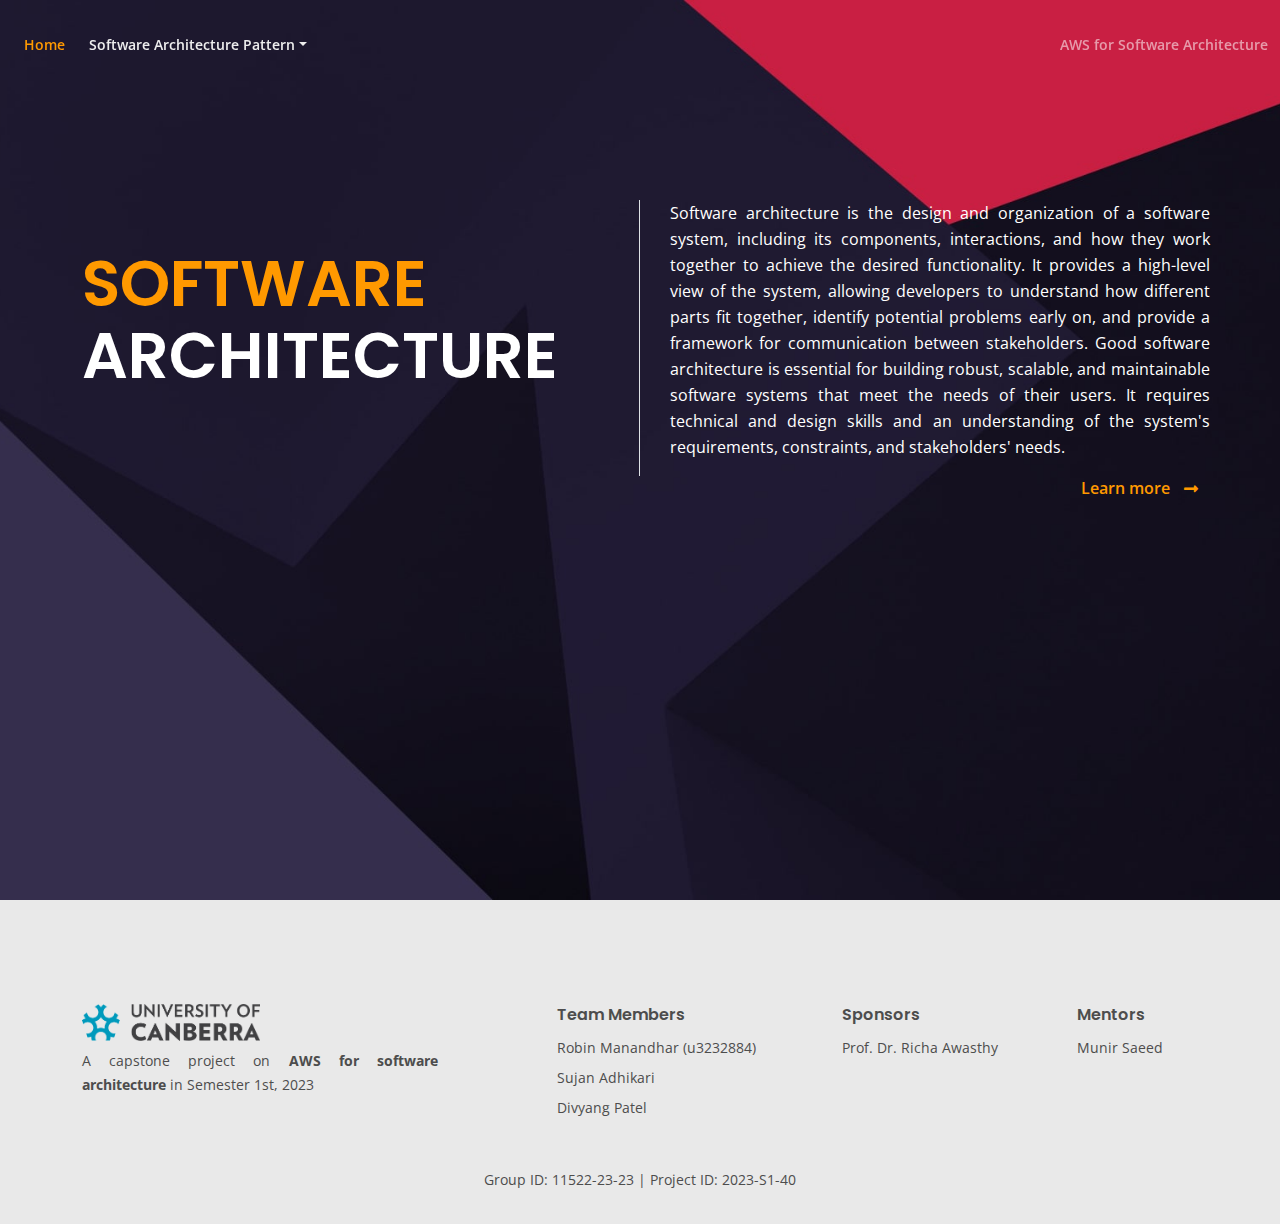
==== commit a2c476e4: "add new file" ====
--- a/index.html
+++ b/index.html
@@ -32,9 +32,14 @@
                         <li class="nav-item">
                             <a class="nav-link" href="#header">Home</a>
                         </li>
-                        <li class="nav-item">
-                            <a class="nav-link" href="soft_arch_pattern.html">Software Architecture Pattern</a>
-                        </li>                        
+                        <li class="nav-item dropdown">
+                            <a class="nav-link dropdown-toggle" href="#" id="dropdown01" data-bs-toggle="dropdown" aria-expanded="false">Software Architecture Pattern</a>
+                            <ul class="dropdown-menu" aria-labelledby="dropdown01">
+                                <li><a class="dropdown-item" href="micro_arch.html">Microservice Architecture</a></li>
+                                <li><div class="dropdown-divider"></div></li>
+                                <li><a class="dropdown-item" href="mvc_arch.html">MVC Architecture</a></li>
+                            </ul>
+                        </li>                       
                     </ul>
                     <span class="navbar-text ms-auto">
                         AWS for Software Architecture
--- a/css/styles.css
+++ b/css/styles.css
@@ -311,6 +311,10 @@
 	color: #ff9900;
 }
 
+pre{
+	background-color: #f0f0f0;
+	border-radius: 10px;
+}
 
 /**********************/
 /*     Navigation     */
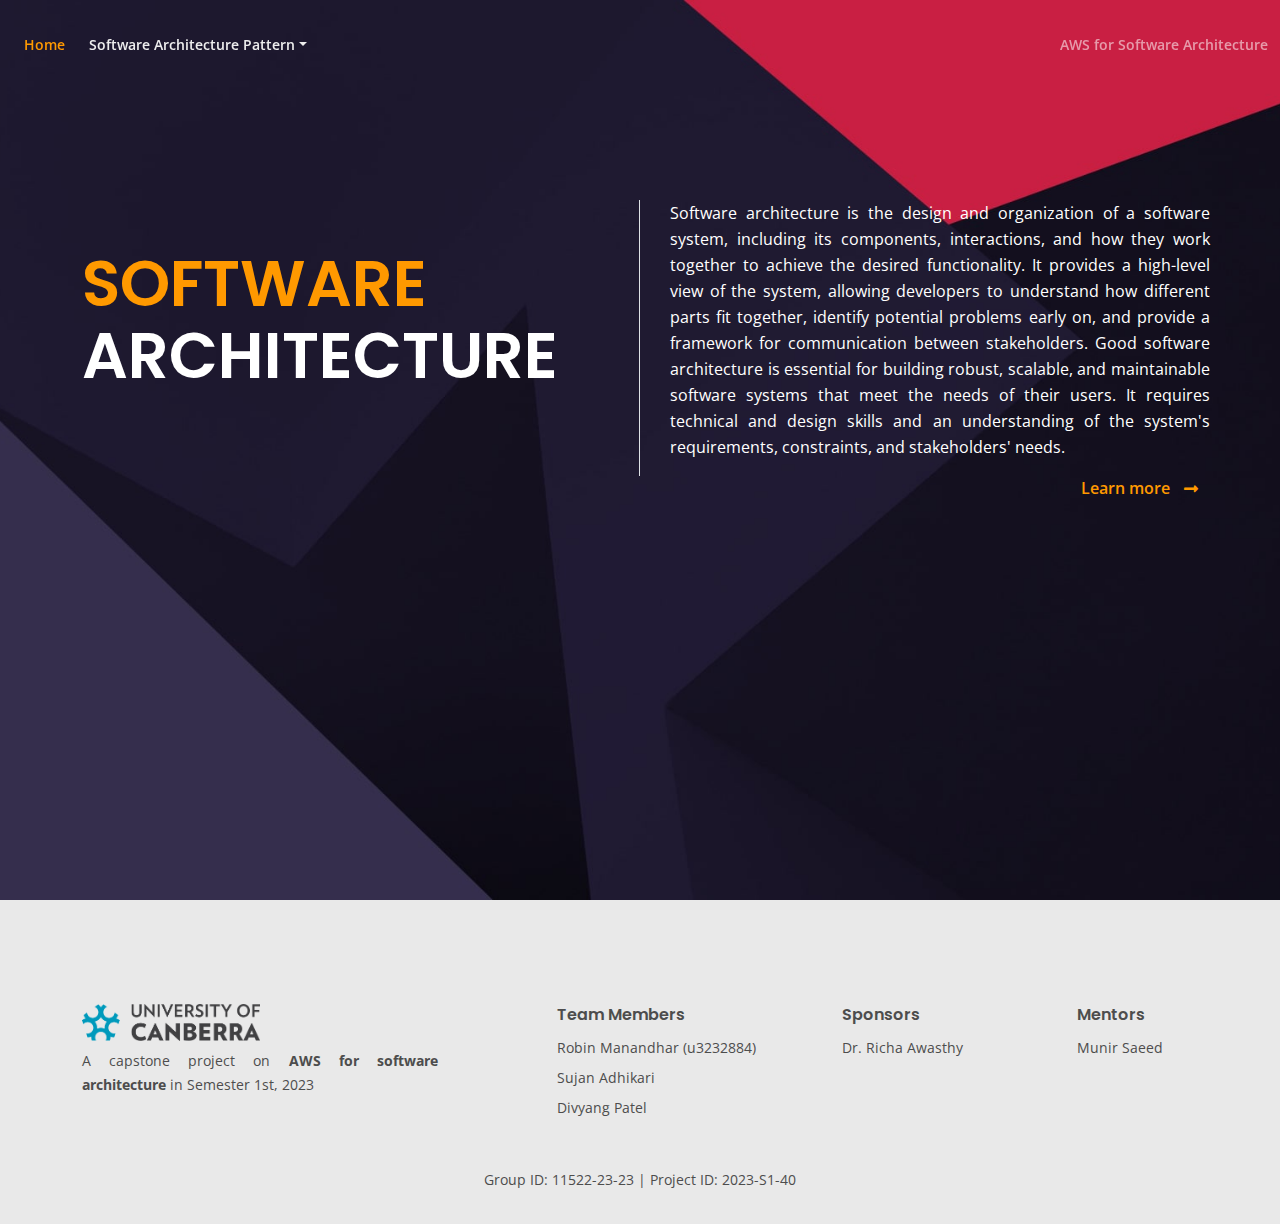
==== commit 654ff863: "final changes." ====
--- a/index.html
+++ b/index.html
@@ -97,7 +97,7 @@
                     <div class="col-lg-2">
                         <h6>Sponsors</h6>
                         <ul class="list-unstyled li-space-lg p-small">
-                            <li>Prof. Dr. Richa Awasthy</li>
+                            <li>Dr. Richa Awasthy</li>
                         </ul>
                     </div>
                     <div class="col-lg-2 custom-text-align">
